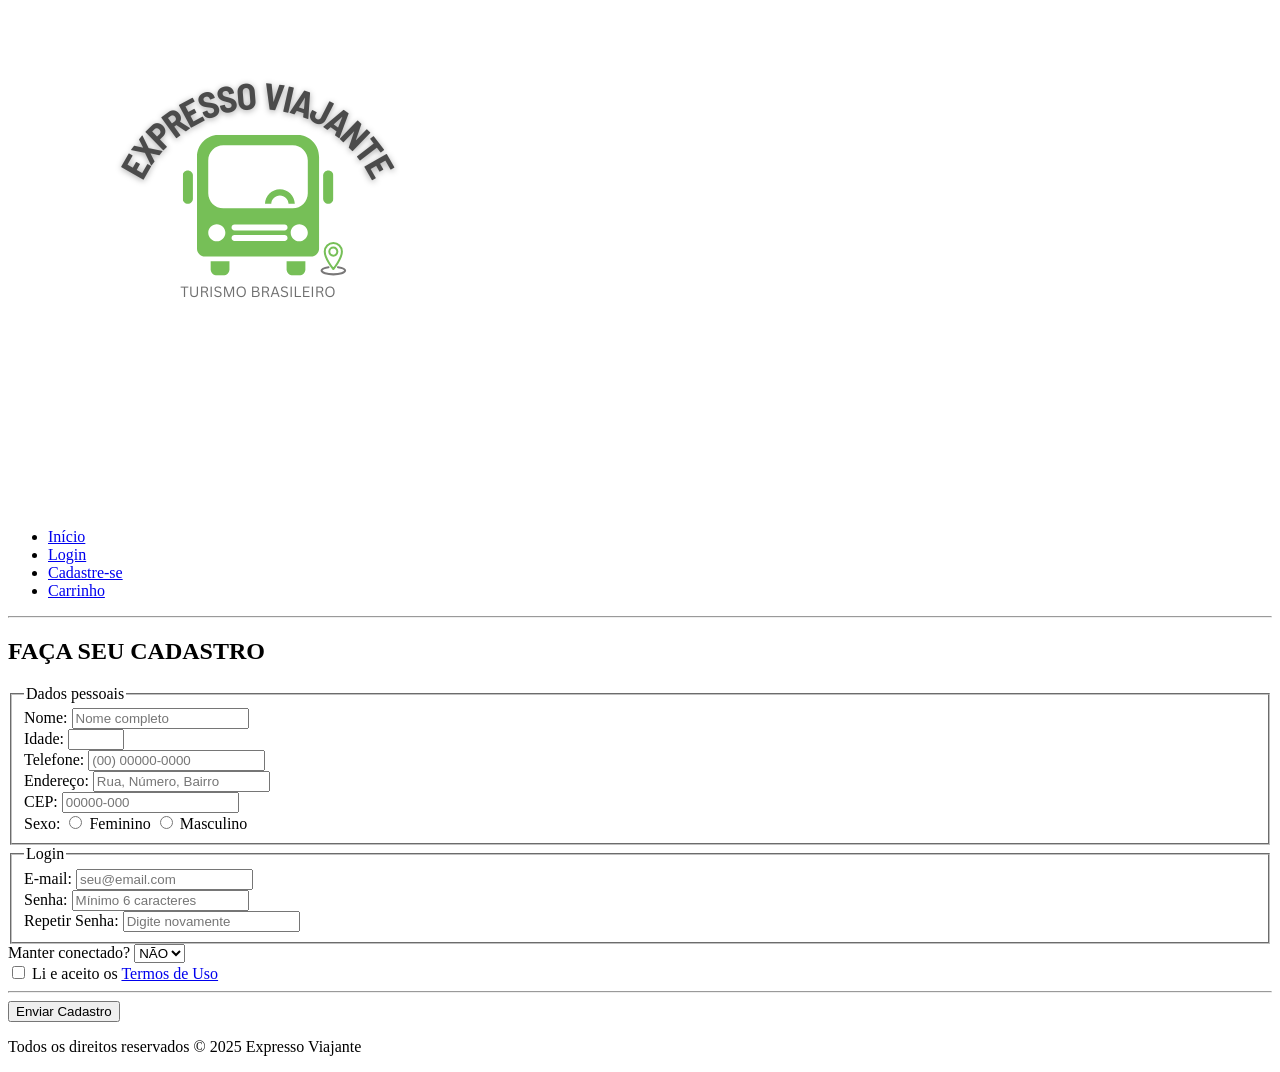
==== cadastro.html @ 76e30ae6 "Adiciona páginas internas do projeto" ====
<!DOCTYPE html>
<html lang="pt-BR">

<head>
    <meta charset="UTF-8">
    <meta name="viewport" content="width=device-width, initial-scale=1.0">
    <title>Cadastro - Expresso Viajante</title>
</head>

<body>
    <header>

        <img src="assets/img/Expresso viajante.png" alt="Logotipo da empresa Expresso Viajante" id="logo">
        <nav>
            <ul>
                <li><a href="index.html" title="Menu Inicial">Início</a></li>
                <li><a href="login.html" title="Faça login em nossa página">Login</a></li>
                <li><a href="cadastro.html">Cadastre-se</a></li>
                <li><a href="carrinho.html" title="Seu carrinho de compras">Carrinho</a></li>
            </ul>
        </nav>
        <hr>

    </header>
    <main>

        <section id="cadastro">
            <h1>FAÇA SEU CADASTRO</h1>
            <form name="cadastro-usuario" method="post" autocomplete="on" action="#">
                <fieldset>
                    <legend>Dados pessoais</legend>
                    <label for="nome">Nome:</label>
                    <input type="text" id="nome" name="nome" placeholder="Nome completo" required><br>

                    <label for="idade">Idade:</label>
                    <input type="number" id="idade" name="idade" min="18" max="100" required><br>

                    <label for="telefone">Telefone:</label>
                    <input type="tel" id="telefone" name="telefone" title="11 dígitos (DDD + número)"
                        placeholder="(00) 00000-0000" required><br>

                    <label for="endereco">Endereço:</label>
                    <input type="text" id="endereco" name="endereco" placeholder="Rua, Número, Bairro" required><br>

                    <label for="cep">CEP:</label>
                    <input type="text" id="cep" name="cep" title="CEP no formato 00000-000" placeholder="00000-000"
                        required><br>

                    <label>Sexo:</label>
                    <input type="radio" id="feminino" name="sexo" value="Feminino">
                    <label for="feminino">Feminino</label>
                    <input type="radio" id="masculino" name="sexo" value="Masculino">
                    <label for="masculino">Masculino</label>
                </fieldset>

                <fieldset>
                    <legend>Login</legend>
                    <label for="email">E-mail:</label>
                    <input type="email" id="email" name="email" placeholder="seu@email.com" required><br>

                    <label for="senha">Senha:</label>
                    <input type="password" id="senha" name="senha" placeholder="Mínimo 6 caracteres" minlength="6"
                        required><br>

                    <label for="repetir-senha">Repetir Senha:</label>
                    <input type="password" id="repetir-senha" name="repetir-senha" placeholder="Digite novamente"
                        required><br>
                </fieldset>

                <label for="manter-logado">Manter conectado?</label>
                <select id="manter-logado" name="manter-logado">
                    <option value="nao">NÃO</option>
                    <option value="sim">SIM</option>
                </select>

                <div class="termos">
                    <input type="checkbox" id="termos" name="termos" required>
                    <label for="termos">Li e aceito os <a href="termos.html" target="_blank">Termos de Uso</a></label>
                </div>

                <hr>
                <button type="submit">Enviar Cadastro</button>
            </form>
        </section>

    </main>
    <footer>

        <span>
            <p>Todos os direitos reservados &copy; 2025 Expresso Viajante</p>
        </span>
        
    </footer>
</body>

</html>
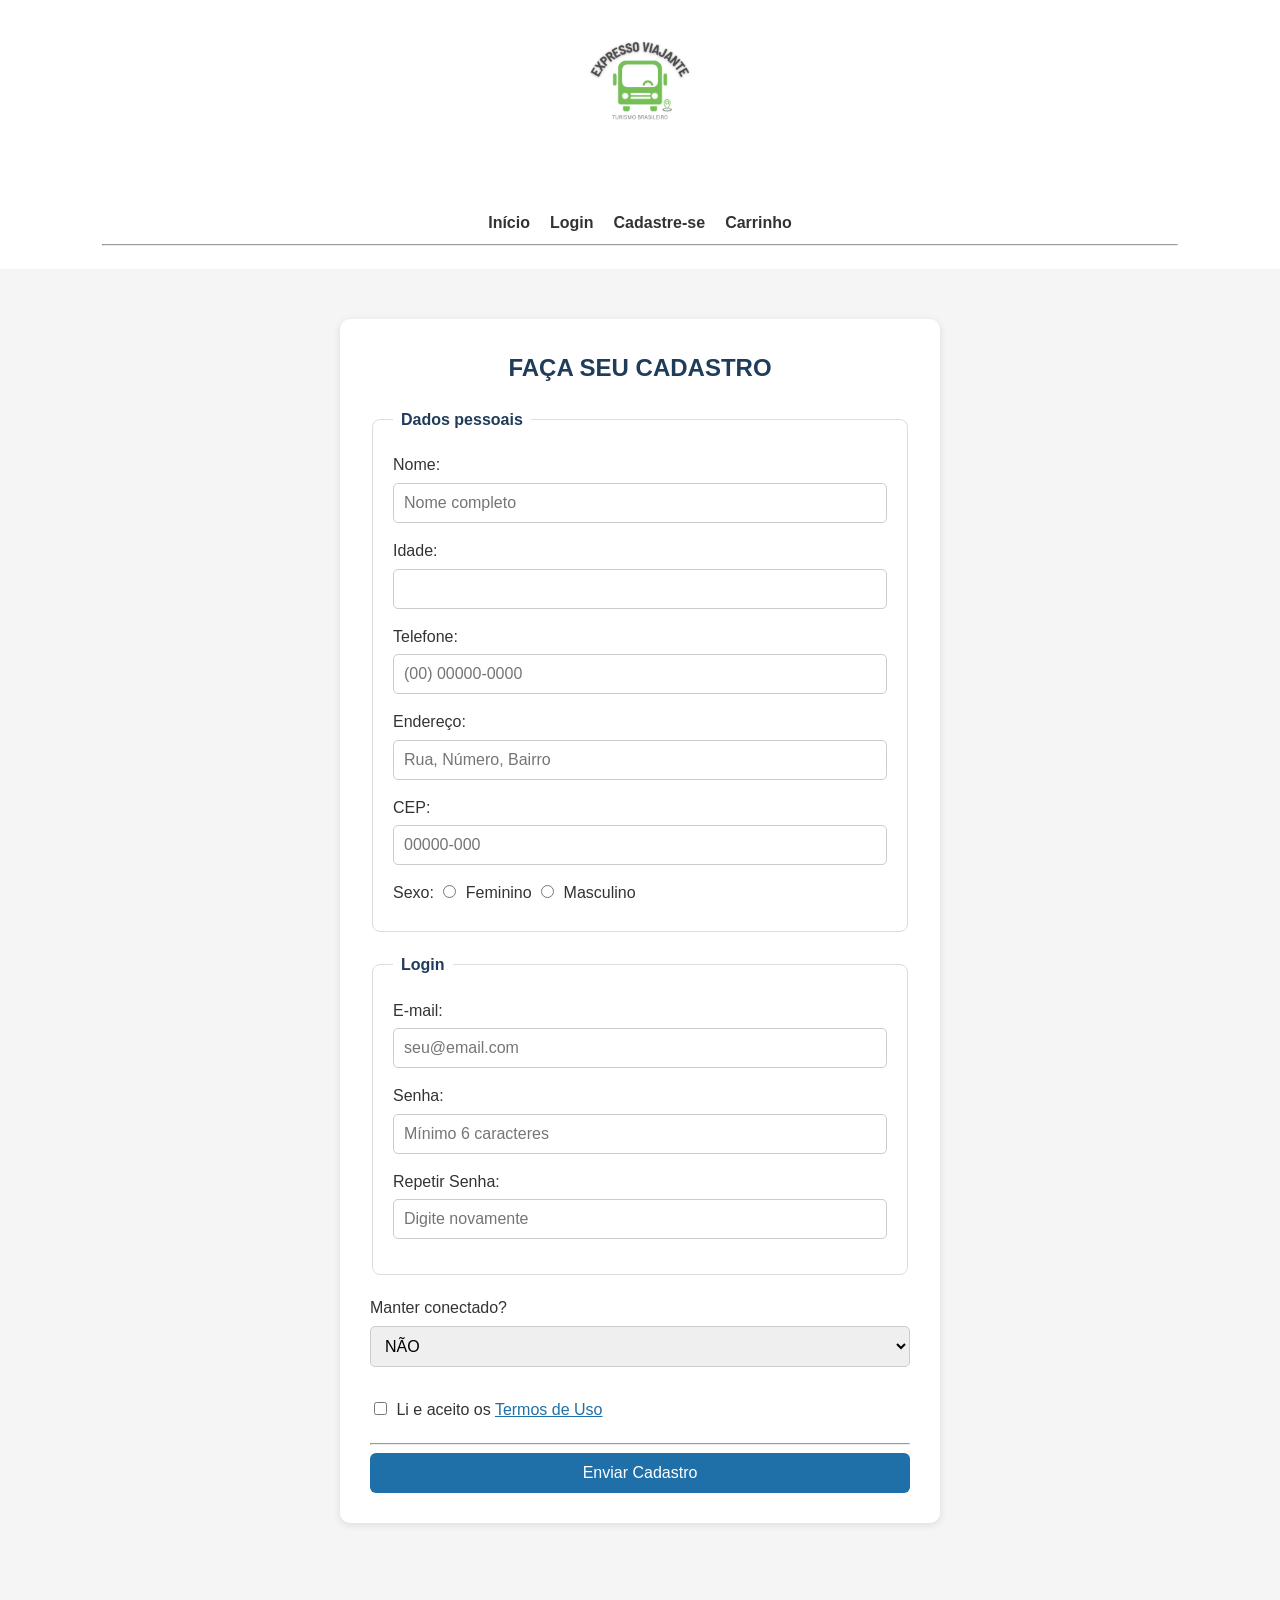
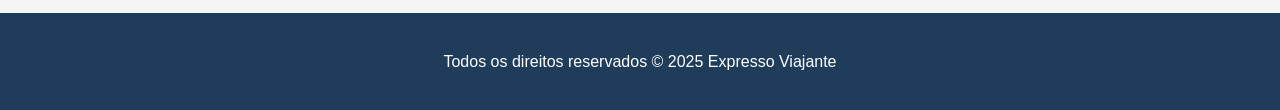
==== commit f8e89704: "Aprimora estilização e documentação do projeto" ====
--- a/cadastro.html
+++ b/cadastro.html
@@ -5,6 +5,7 @@
     <meta charset="UTF-8">
     <meta name="viewport" content="width=device-width, initial-scale=1.0">
     <title>Cadastro - Expresso Viajante</title>
+    <link rel="stylesheet" href="assets/css/login.css">
 </head>
 
 <body>
--- a/assets/css/login.css
+++ b/assets/css/login.css
@@ -0,0 +1,161 @@
+* {
+    box-sizing: border-box;
+}
+
+body {
+    margin: 0;
+    font-family: Arial, Helvetica, sans-serif;
+    background-color: #f5f5f5;
+    color: #333;
+    line-height: 1.6;
+}
+
+/* Cabeçalho */
+
+header {
+    background-color: white;
+    padding: 15px 8%;
+}
+
+#logo {
+    display: block;
+    width: 180px;
+    max-width: 100%;
+    margin: 0 auto 15px;
+}
+
+nav ul {
+    display: flex;
+    justify-content: center;
+    flex-wrap: wrap;
+    gap: 20px;
+    padding: 0;
+    margin: 0;
+    list-style: none;
+}
+
+nav a {
+    color: #333;
+    text-decoration: none;
+    font-weight: bold;
+}
+
+nav a:hover {
+    color: #1f6fa8;
+}
+
+/* Login e cadastro */
+
+main {
+    padding: 50px 20px;
+}
+
+#login,
+#cadastro {
+    max-width: 600px;
+    margin: auto;
+    padding: 30px;
+    background-color: white;
+    border-radius: 10px;
+    box-shadow: 0 2px 8px rgba(0, 0, 0, 0.1);
+}
+
+#login h2,
+#cadastro h1 {
+    margin-top: 0;
+    text-align: center;
+    color: #1f3c5b;
+}
+
+fieldset {
+    margin-bottom: 20px;
+    padding: 20px;
+    border: 1px solid #ddd;
+    border-radius: 8px;
+}
+
+legend {
+    padding: 0 8px;
+    font-weight: bold;
+    color: #1f3c5b;
+}
+
+.form-grupo {
+    margin-bottom: 15px;
+}
+
+label {
+    display: inline-block;
+    margin-bottom: 5px;
+}
+
+input[type="text"],
+input[type="email"],
+input[type="password"],
+input[type="number"],
+input[type="tel"],
+select {
+    width: 100%;
+    margin-bottom: 15px;
+    padding: 10px;
+    border: 1px solid #ccc;
+    border-radius: 5px;
+    font-size: 1rem;
+}
+
+input[type="radio"],
+input[type="checkbox"] {
+    margin-right: 5px;
+}
+
+.termos {
+    margin: 15px 0;
+}
+
+button {
+    width: 100%;
+    padding: 11px 18px;
+    border: none;
+    border-radius: 6px;
+    background-color: #1f6fa8;
+    color: white;
+    font-size: 1rem;
+    cursor: pointer;
+}
+
+button:hover {
+    background-color: #174f78;
+}
+
+.links-uteis {
+    margin-top: 20px;
+    text-align: center;
+}
+
+.links-uteis a,
+.termos a {
+    color: #1f6fa8;
+}
+
+/* Rodapé */
+
+footer {
+    margin-top: 40px;
+    padding: 20px;
+    text-align: center;
+    background-color: #1f3c5b;
+    color: white;
+}
+
+/* Responsividade */
+
+@media (max-width: 600px) {
+    #login,
+    #cadastro {
+        padding: 20px;
+    }
+
+    nav ul {
+        gap: 12px;
+    }
+}
